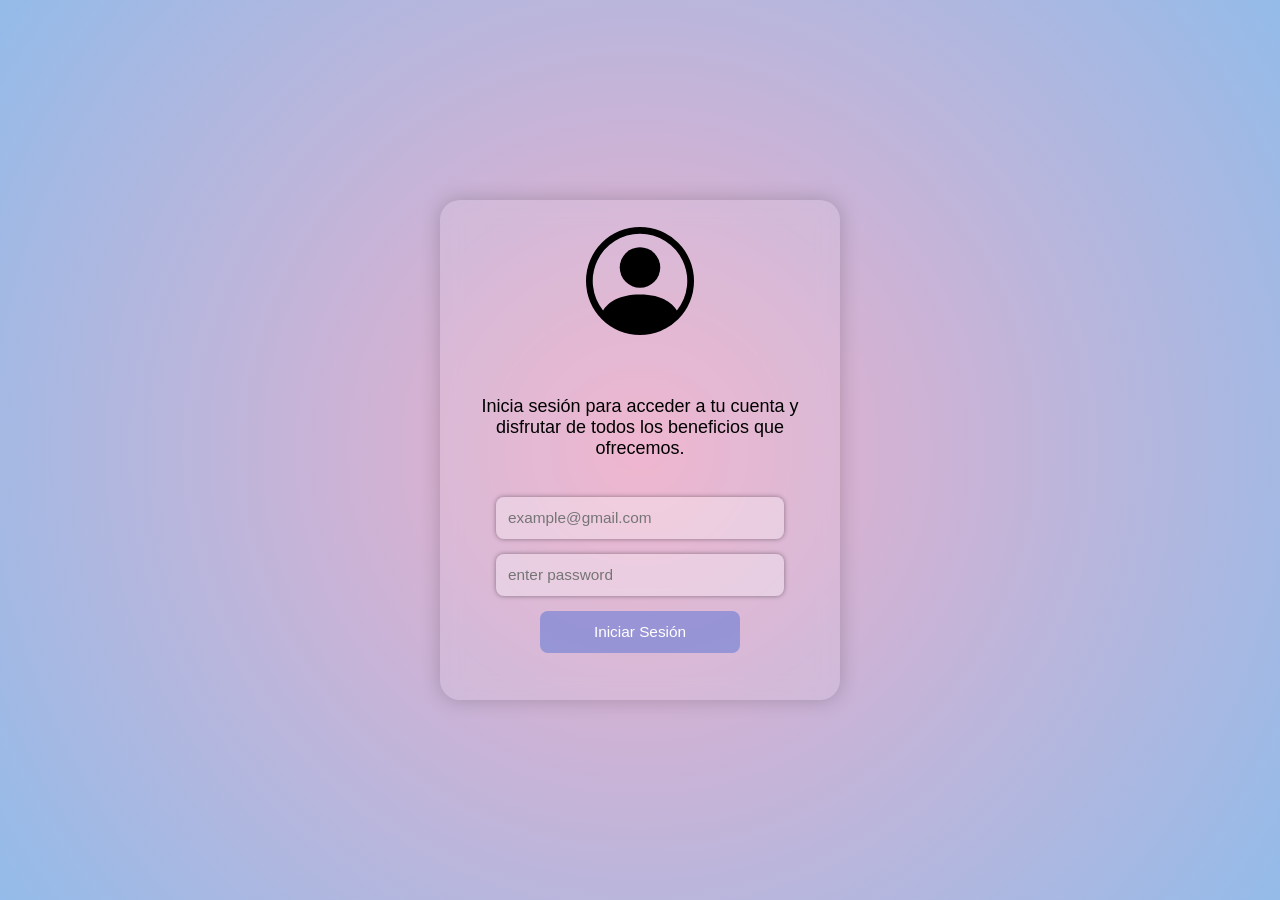
==== login.html @ f87b55ba "feat: :sparkles: Pagina de Login --- El formulario de login incluye dos campos de entrada: uno para " ====
<!DOCTYPE html>
<html lang="en">

<head>
    <meta charset="UTF-8">
    <meta name="viewport" content="width=device-width, initial-scale=1.0">
    <title>Login || Campus land</title>
    <link rel="stylesheet" href="/css//style.css">
</head>

<body>


    <main class="main-login">
        <div class="container">
            <div class="iconos">
                <img src="/imagenes/iconos/user.svg" alt="user-icon">
            </div>
            <div class="informacion">
                <p>Inicia sesión para acceder a tu cuenta y disfrutar de todos los beneficios que ofrecemos.</p>
                <form action="index.html" method="post" class="formulario-login">
                    <input type="email" placeholder="example@gmail.com" required>
                    <input type="password" placeholder="enter password" required>
                    <button type="submit">Iniciar Sesión</button>
                </form>
            </div>
        </div>
    </main>


</body>

</html>
---- css/style.css ----
/* ================== Variables Globales (Opcional pero recomendado) ================== */
:root {
    --glass-bg: rgba(255, 255, 255, 0.1);
    --glass-border: rgba(255, 255, 255, 0.2);
    --shadow: 0 0 clamp(10px, 2vw, 20px) rgba(0, 0, 0, 0.2);
}
html, body {
    scroll-behavior: auto !important; /* Desactiva scroll suave global */
}
body {
    margin: 0;
    min-height: 100vh;
    padding: 0;
    /* Clamp para la fuente base: mín 14px, ideal 1.5vw, máx 18px */
    font-size: clamp(14px, 1.5vw, 18px); 
    font-family: Arial, sans-serif;
    background: #EEAECA;
    background: radial-gradient(circle, rgba(238, 174, 202, 1) 0%, rgba(148, 187, 233, 1) 100%);
    overflow-x: hidden; /* Evita scroll horizontal indeseado */
}

/* ================== Login ========================== */
.main-login {
    display: flex;
    justify-content: center;
    align-items: center;
    width: 100%;
    height: 100%;
    min-height: 100vh;
    padding: clamp(10px, 2vw, 20px); /* Padding de seguridad en bordes */
    box-sizing: border-box;
}

.container {
    display: flex;
    flex-direction: column;
    justify-content: center;
    align-items: center;
    /* Ancho responsive: min 300px, preferido 400px, max 90% del viewport */
    width: clamp(300px, 90vw, 400px); 
    height: auto; /* Mejor auto que fijo para evitar cortes */
    min-height: clamp(300px, 60vh, 500px);
    background-color: var(--glass-bg);
    border-radius: clamp(10px, 2vw, 20px);
    box-shadow: var(--shadow);
    backdrop-filter: blur(10px);
    text-align: center;
    overflow: hidden; /* Contener hijos */
    padding: clamp(10px, 2vw, 20px);
    box-sizing: border-box;
}

.iconos {
    width: clamp(20%, 30%, 40%);
    height: auto;
    margin-bottom: clamp(10px, 2vh, 20px);
}

.iconos img {
    width: 100%;
    height: 100%;
    object-fit: contain;
}

.informacion {
    display: flex;
    flex-direction: column;
    padding: clamp(10px, 3vw, 20px);
    text-align: center;
    width: 100%;
    box-sizing: border-box;
}

.formulario-login {
    display: flex;
    flex-direction: column;
    gap: clamp(10px, 2vh, 15px);
    margin-top: clamp(10px, 3vh, 20px);
    width: clamp(70%, 90%, 100%);
    margin-left: auto;
    margin-right: auto;
    align-items: center;
}

.formulario-login input {
    width: 100%;
    padding: clamp(8px, 1.5vw, 12px);
    border: none;
    border-radius: clamp(4px, 1vw, 8px);
    background-color: rgba(255, 255, 255, 0.3);
    box-shadow: 0 0 5px rgba(0, 0, 0, 0.4);
    /* Fuente responsive dentro del input */
    font-size: clamp(14px, 1.2vw, 16px); 
    box-sizing: border-box;
}

.formulario-login button {
    padding: clamp(8px, 1.5vw, 12px) clamp(15px, 3vw, 25px);
    border: none;
    border-radius: clamp(4px, 1vw, 8px);
    background-color: #6b7dd59b;
    color: white;
    font-size: clamp(14px, 1.2vw, 16px);
    cursor: pointer;
    transition: background-color 0.3s ease;
    width: 100%; /* Botón full width en móviles se ve mejor */
    max-width: 200px;
}

.formulario-login button:hover {
    background-color: #1a10da;
}
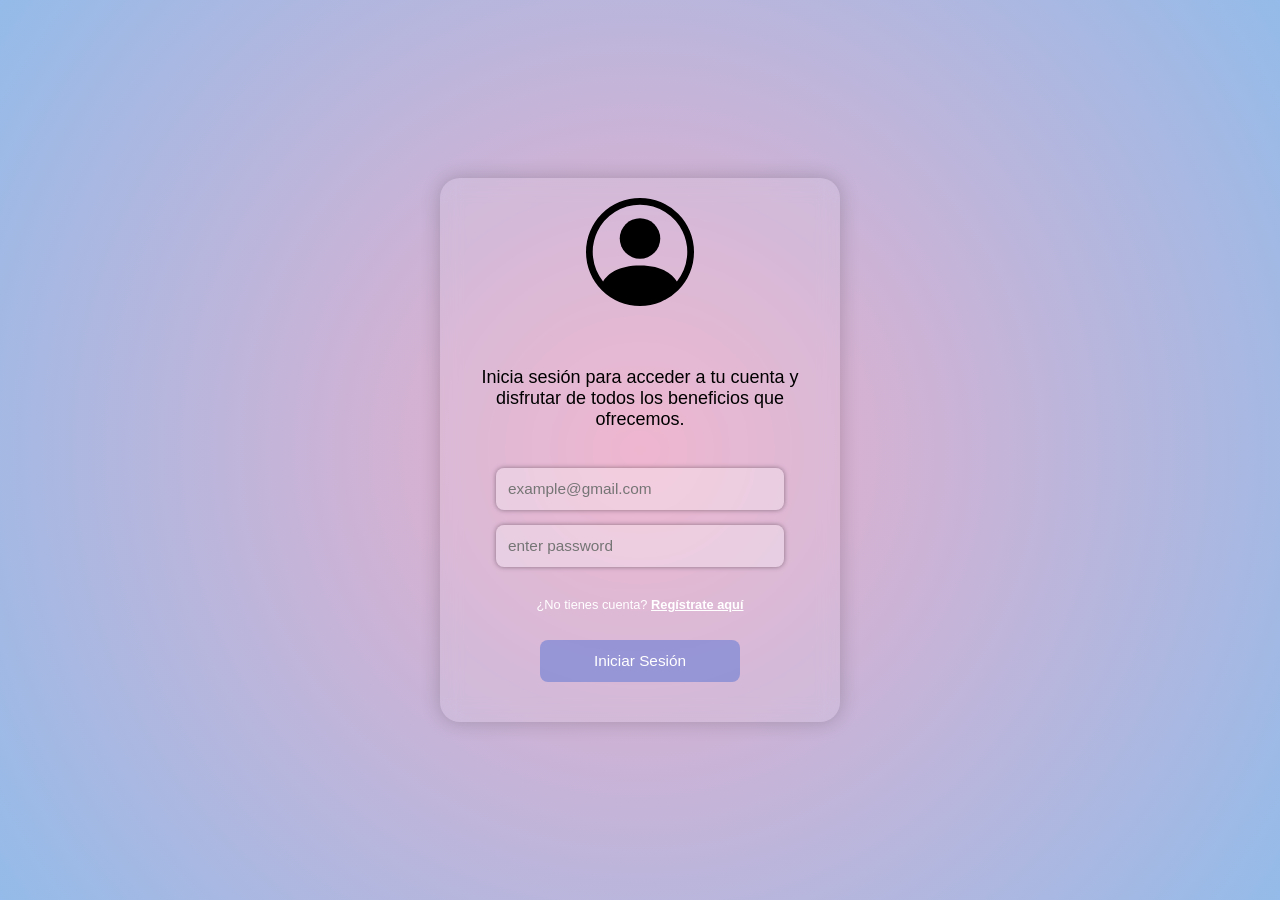
==== commit 920b73af: "feat: :sparkles: nuevo funcionalidad del login Se añade estructura HTML para el modal de registro.  " ====
--- a/login.html
+++ b/login.html
@@ -6,6 +6,7 @@
     <meta name="viewport" content="width=device-width, initial-scale=1.0">
     <title>Login || Campus land</title>
     <link rel="stylesheet" href="/css//style.css">
+    <link rel="stylesheet" href="/css/login.css">
 </head>
 
 <body>
@@ -18,15 +19,34 @@
             </div>
             <div class="informacion">
                 <p>Inicia sesión para acceder a tu cuenta y disfrutar de todos los beneficios que ofrecemos.</p>
-                <form action="index.html" method="post" class="formulario-login">
-                    <input type="email" placeholder="example@gmail.com" required>
-                    <input type="password" placeholder="enter password" required>
+                <form action="index.html" method="post" class="formulario-login" id="formulario-login">
+                    <input type="email" placeholder="example@gmail.com" id="email" required>
+                    <input type="password" placeholder="enter password" id="password" required>
+                    <p style="color: white; font-size: 0.8rem; margin-top: 15px;">
+                        ¿No tienes cuenta? <a href="#" id="btn-abrir-registro" style="color: #fff; font-weight: bold;">Regístrate aquí</a>
+                    </p>
                     <button type="submit">Iniciar Sesión</button>
                 </form>
             </div>
         </div>
+
+
+            
+
+<div class="contenedor-modal" id="modal-registro">
+    <form id="form-registro" class="modal-content">
+        <h2>Crear Cuenta</h2>
+        <input type="text" id="reg-username" placeholder="Nombre de Usuario" required>
+        <input type="text" id="reg-email" placeholder="Correo Electrónico" required>
+        <input type="password" id="reg-password" placeholder="Contraseña" required>
+        <div class="modal_botones">
+            <button type="button" id="btn-cerrar-registro" style="background: #333; color: white;">Cancelar</button>
+            <button type="submit">Registrar</button>
+        </div>
+    </form>
+</div>
     </main>
-
+    <script src="/javascript/login.js"></script>
 
 </body>
 
--- a/css/style.css
+++ b/css/style.css
@@ -109,4 +109,439 @@
 
 .formulario-login button:hover {
     background-color: #1a10da;
+}
+
+
+/* ================== Cabecera Index ================== */
+
+.navbar {
+    width: 100%;
+    background-color: rgba(255, 255, 255, 0.2);
+    color: white;
+    display: flex;
+    justify-content: space-between;
+    align-items: center;
+    padding: clamp(5px, 1vw, 15px);
+    box-shadow: 0 0 10px rgba(0, 0, 0, 0.6);
+    margin-bottom: clamp(1%, 2vh, 3%);
+    box-sizing: border-box;
+    flex-wrap: wrap; /* Permite que los elementos bajen si no caben */
+}
+
+.nav-container {
+    display: flex;
+    align-items: center;
+    gap: 10px;
+}
+
+.nav-links {
+    display: flex;
+    flex-direction: row;
+    list-style: none;
+    gap: clamp(5px, 2vw, 20px);
+    margin: 0;
+    padding: 0;
+    /* Ajuste de margen responsive */
+    margin: clamp(5px, 2vw, 20px); 
+}
+
+.nav-links a {
+    text-decoration: none;
+    color: white;
+    font-weight: bold;
+    display: inline-block;
+    transition: all 0.3s ease;
+    font-size: clamp(14px, 1.5vw, 18px);
+}
+
+.nav-links a:hover {
+    color: #4CAF50;
+    transform: translateY(-2px);
+}
+
+/* --- Estilos del Buscador --- */
+.buscador {
+    display: flex;
+    gap: clamp(2px, 1vw, 5px);
+    border-radius: 50px;
+    margin: 0;
+    align-items: center;
+}
+
+.buscador input {
+    width: clamp(100px, 20vw, 300px);
+    height: clamp(25px, 3vw, 35px);
+    padding: clamp(2px, 1vw, 5px);
+    border: none;
+    border-radius: 4px;
+    font-size: clamp(12px, 1.2vw, 14px);
+}
+
+.buscador button {
+    width: clamp(60px, 10vw, 100px);
+    height: clamp(25px, 3vw, 35px);
+    padding: 2px 5px;
+    background-color: #4CAF50;
+    color: white;
+    border: none;
+    border-radius: 4px;
+    cursor: pointer;
+    font-size: clamp(10px, 1vw, 14px);
+}
+
+/* iconos sociales */
+.iconos-sociales {
+    display: flex;
+    gap: clamp(2px, 1vw, 5px);
+}
+
+.iconos-sociales img {
+    width: clamp(20px, 4vw, 40px);
+    height: auto;
+    cursor: pointer;
+    transition: transform 0.3s ease;
+}
+
+
+
+/* ================== Main Principal ================== */
+
+.main {
+    display: flex;
+    justify-content: center;
+    align-items: flex-start; 
+    width: 100%;
+    height: auto;
+    gap: clamp(10px, 2vw, 20px);
+    flex-wrap: wrap;
+    margin-bottom: clamp(20px, 5vh, 50px);
+    padding: 0 clamp(10px, 2vw, 20px);
+    box-sizing: border-box;
+}
+
+#modificaciones {
+    display: flex;
+    flex-direction: column;
+    justify-content: start;
+    background-color: var(--glass-bg);
+    border-radius: clamp(10px, 2vw, 20px);
+    box-shadow: var(--shadow);
+    backdrop-filter: blur(10px);
+    padding: clamp(10px, 2vw, 20px);
+    width: clamp(300px, 95%, 800px); 
+    height: auto;
+    min-height: clamp(200px, 40vh, 500px);
+    overflow-x: auto;
+}
+
+/* diseño de la tabla */
+.diseño {
+    width: 100%;
+    font-family: 'Segoe UI', Tahoma, Geneva, Verdana, sans-serif;
+    background: var(--glass-bg);
+    backdrop-filter: blur(10px);
+    border-radius: clamp(8px, 1.5vw, 15px);
+    overflow: hidden;
+    color: #1a1a1a;
+    border: 1px solid var(--glass-border);
+    border-collapse: collapse; /* Importante para tablas */
+}
+
+.diseño td {
+    padding: clamp(8px, 1.5vw, 15px);
+    text-align: center;
+    border-bottom: 1px solid rgba(255, 255, 255, 0.1);
+    font-size: clamp(12px, 1.2vw, 16px);
+}
+
+.diseño tr:nth-child(even) {
+    background-color: rgba(255, 255, 255, 0.15);
+}
+
+.diseño tr:hover {
+    background-color: rgba(255, 255, 255, 0.25);
+    transition: background 0.3s ease;
+}
+
+.diseño tr:last-child td {
+    border-bottom: none;
+}
+
+.diseño button {
+    padding: clamp(4px, 0.8vw, 8px) clamp(8px, 1.5vw, 15px);
+    border: none;
+    border-radius: clamp(3px, 0.5vw, 5px);
+    background-color: transparent;
+    color: white;
+    font-size: clamp(12px, 1vw, 14px);
+    cursor: pointer;
+    transition: background-color 0.3s ease;
+}
+
+.diseño button:hover {
+    background-color: rgba(0, 0, 0, 0.4);
+}
+
+/* --- Contenedor Principal (Formulario Modificar) --- */
+.container-principal {
+    display: flex;
+    flex-direction: column;
+    align-items: center;
+    /* Ancho flexible */
+    width: clamp(300px, 90vw, 420px);
+    /* Altura más controlada - similar a como la tenías */
+    height: clamp(450px, 65vh, 550px);
+    max-height: clamp(500px, 75vh, 650px);
+    background-color: var(--glass-bg);
+    border-radius: clamp(10px, 2vw, 20px);
+    backdrop-filter: blur(10px);
+    overflow-y: auto;
+    overflow-x: hidden;
+    scroll-behavior: smooth;
+    scroll-snap-type: y mandatory;
+    border: 1px solid var(--glass-border);
+    margin: 0 auto; /* Centrado */
+}
+.secciones {
+    flex: 0 0 100%;
+    width: 100%;
+    height: 100%;
+    display: flex;
+    flex-direction: column;
+    justify-content: center;
+    align-items: center;
+    scroll-snap-align: start;
+    padding: clamp(15px, 4vw, 25px);
+    box-sizing: border-box;
+}
+
+.btn-scroll {
+    display: inline-block;
+    padding: clamp(4px, 1vw, 8px) clamp(8px, 2vw, 15px);
+    border-radius: clamp(3px, 1vw, 5px);
+    transition: background-color 0.3s ease;
+    font-size: clamp(12px, 1.2vw, 14px);
+}
+
+.btn-scroll:hover {
+    background-color: rgba(0, 0, 0, 0.4);
+}
+
+.formulario-modificar {
+    display: flex;
+    flex-direction: column;
+    gap: clamp(10px, 3vh, 20px);
+    width: 90%;
+    max-width: 350px;
+}
+
+.grupo-input {
+    display: flex;
+    flex-direction: column;
+    gap: clamp(4px, 1vh, 8px);
+    text-align: left;
+    width: 100%;
+}
+
+.grupo-input label {
+    color: white;
+    font-size: clamp(0.75rem, 1.2vw, 0.9rem);
+    font-weight: bold;
+    margin-left: 5px;
+    text-shadow: 1px 1px 2px rgba(0, 0, 0, 0.2);
+}
+
+.input-estilizado,
+.formulario-modificar input {
+    width: 100%;
+    padding: clamp(8px, 1.5vw, 12px);
+    border: 1px solid rgba(255, 255, 255, 0.3);
+    border-radius: clamp(6px, 1.5vw, 10px);
+    background: rgba(255, 255, 255, 0.2);
+    color: #1a1a1a;
+    font-size: clamp(13px, 1.2vw, 15px);
+    outline: none;
+    transition: all 0.3s ease;
+    box-sizing: border-box;
+}
+
+.input-estilizado:focus,
+.formulario-modificar input:focus {
+    background: rgba(255, 255, 255, 0.4);
+    border-color: white;
+    box-shadow: 0 0 10px rgba(255, 255, 255, 0.2);
+}
+
+.btn-actualizar {
+    background: #160584;
+    color: white;
+    padding: clamp(10px, 2vw, 12px);
+    border: none;
+    border-radius: clamp(6px, 1.5vw, 10px);
+    font-weight: bold;
+    cursor: pointer;
+    box-shadow: 0 4px 15px rgba(76, 175, 80, 0.3);
+    transition: transform 0.2s;
+    font-size: clamp(14px, 1.5vw, 16px);
+}
+
+.btn-actualizar:hover {
+    background: #517da0;
+    transform: translateY(-2px);
+}
+
+.btn-cancelar {
+    text-decoration: none;
+    color: white;
+    font-size: clamp(11px, 1.2vw, 13px);
+    opacity: 0.7;
+    margin-top: -5px;
+}
+
+.btn-cancelar:hover {
+    opacity: 1;
+    text-decoration: underline;
+}
+
+
+
+/* ================== Parqueo / Espacios ================== */
+
+#modificaciones1 {
+    display: flex;
+    flex-direction: column;
+    justify-content: start;
+    align-items: center;
+    background-color: var(--glass-bg);
+    border-radius: clamp(10px, 2vw, 20px);
+    box-shadow: var(--shadow);
+    backdrop-filter: blur(10px);
+    padding: clamp(15px, 4vw, 30px);
+    width: clamp(300px, 95%, 1400px);
+    margin: clamp(10px, 3vh, 20px) auto;
+    height: auto;
+    min-height: clamp(300px, 50vh, 400px);
+    overflow-y: auto;
+    overflow-x: hidden;
+    box-sizing: border-box;
+}
+
+.contenedor-espacios {
+    display: grid;
+    /* Responsive Grid: 
+       En escritorio son 5 columnas. 
+       Usamos repeat(auto-fit...) o media queries abajo para cambiar esto */
+    grid-template-columns: repeat(5, 1fr); 
+    gap: clamp(10px, 2vw, 20px);
+    width: 100%;
+    margin-top: clamp(10px, 3vh, 20px);
+}
+
+.espacios {
+    display: flex;
+    flex-direction: column;
+    justify-content: center;
+    align-items: center;
+    width: 100%;
+    height: clamp(80px, 12vh, 120px);
+    background-color: rgba(38, 255, 0, 0.3);
+    border-radius: clamp(8px, 1.5vw, 12px);
+    box-shadow: 0 4px 10px rgba(0, 0, 0, 0.3);
+    transition: transform 0.2s ease, background-color 0.3s ease;
+    padding: clamp(5px, 1.5vw, 15px);
+    box-sizing: border-box;
+    overflow: hidden;
+    border: 1px solid rgba(255, 255, 255, 0.1);
+    text-align: center;
+}
+
+.espacios:hover {
+    transform: translateY(-5px);
+    background-color: rgba(42, 196, 15, 0.5);
+}
+
+.espacios p {
+    margin: clamp(1px, 0.5vh, 3px) 0;
+    font-family: sans-serif;
+    color: #1a1a1a;
+    line-height: 1.2;
+}
+
+.espacios p:first-child {
+    font-weight: bold;
+    font-size: clamp(0.9rem, 1.5vw, 1.1rem);
+}
+
+.espacios p:last-child {
+    font-style: italic;
+    font-size: clamp(0.7rem, 1.2vw, 0.9rem);
+    opacity: 0.8;
+}
+
+/* ================== MEDIA QUERIES ================== */
+
+/* Tablets y pantallas medianas (menos de 900px) */
+@media (max-width: 900px) {
+    .contenedor-espacios {
+        /* Reducimos a 3 columnas */
+        grid-template-columns: repeat(3, 1fr);
+    }
+    
+    .navbar {
+        flex-direction: column;
+        gap: 10px;
+    }
+    
+    .nav-container {
+        width: 100%;
+        justify-content: center;
+    }
+}
+
+/* Móviles (menos de 600px) */
+@media (max-width: 600px) {
+    .main {
+        flex-direction: column;
+        align-items: center;
+    }
+
+    #modificaciones, .container-principal {
+        width: 95%; /* Ocupar casi todo el ancho */
+        margin-bottom: 20px;
+    }
+
+    .contenedor-espacios {
+        /* En móvil, 2 columnas para que sean legibles */
+        grid-template-columns: repeat(2, 1fr);
+    }
+
+    .buscador {
+        width: 100%;
+        justify-content: center;
+    }
+
+    .buscador input {
+        width: 60%;
+    }
+    
+    .iconos-sociales {
+        margin-top: 10px;
+    }
+    
+    .nav-links {
+        flex-wrap: wrap;
+        justify-content: center;
+    }
+}
+
+/* Pantallas muy pequeñas (menos de 350px) */
+@media (max-width: 350px) {
+    .contenedor-espacios {
+        /* 1 sola columna */
+        grid-template-columns: 1fr;
+    }
+    
+    .formulario-login button {
+        width: 100%;
+    }
 }
--- a/css/login.css
+++ b/css/login.css
@@ -0,0 +1,55 @@
+/* Contenedor del modal (oculto por defecto) */
+.contenedor-modal {
+    position: fixed;
+    top: 0;
+    left: 0;
+    width: 100%;
+    height: 100%;
+    background-color: rgba(0, 0, 0, 0.8); /* Fondo oscuro traslúcido */
+    display: flex;
+    justify-content: center;
+    align-items: center;
+    opacity: 0;
+    pointer-events: none;
+    transition: opacity 0.3s ease;
+    z-index: 1000;
+}
+
+/* Estado cuando el modal está abierto */
+.contenedor-modal.activo {
+    opacity: 1;
+    pointer-events: auto;
+}
+
+/* Estilo de la caja del formulario */
+.modal-content {
+    background: rgb(32, 28, 28);
+    padding: 30px;
+    border-radius: 8px;
+    width: 90%;
+    max-width: 400px;
+    display: flex;
+    flex-direction: column;
+    gap: 15px;
+    align-items: center;
+}
+
+.modal-content input {
+    width: 80%;
+    padding: 10px;
+    border-radius: 5px;
+    border: 1px solid #444;
+    background: #333;
+    color: white;
+}
+.modal-content input::placeholder{
+    font-weight: bold;
+}
+.modal-content h2{
+    color: white; 
+    margin-bottom: 20px;
+    text-align: center;
+}
+.modal-content button{
+    border-radius: 5px;
+}
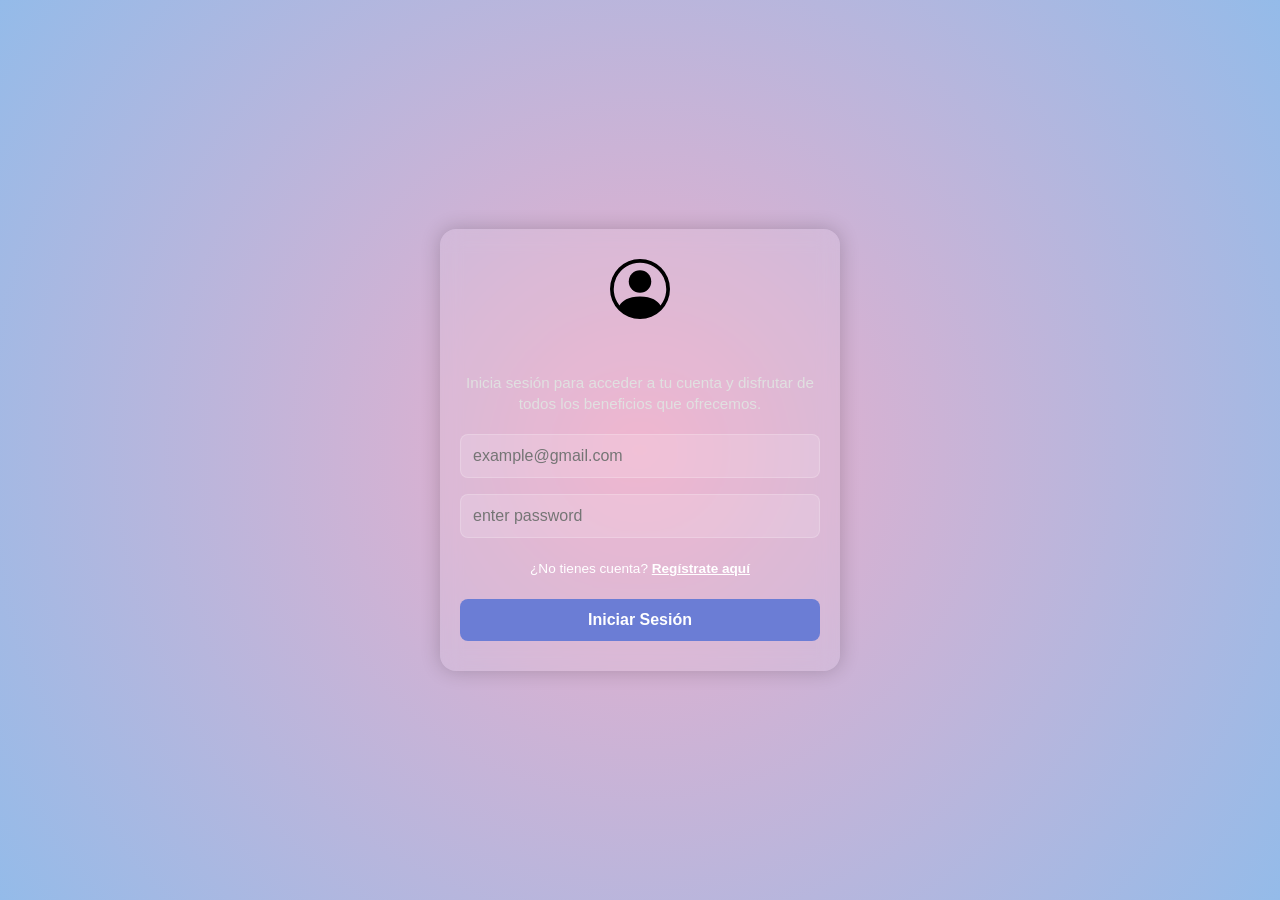
==== commit fae8405b: "feat: :art: Mejoras visuales en el login y refactorización de clases para una mejor modularización." ====
--- a/login.html
+++ b/login.html
@@ -13,7 +13,7 @@
 
 
     <main class="main-login">
-        <div class="container">
+        <div class="container-login">
             <div class="iconos">
                 <img src="/imagenes/iconos/user.svg" alt="user-icon">
             </div>
@@ -22,7 +22,7 @@
                 <form action="index.html" method="post" class="formulario-login" id="formulario-login">
                     <input type="email" placeholder="example@gmail.com" id="email" required>
                     <input type="password" placeholder="enter password" id="password" required>
-                    <p style="color: white; font-size: 0.8rem; margin-top: 15px;">
+                    <p>
                         ¿No tienes cuenta? <a href="#" id="btn-abrir-registro" style="color: #fff; font-weight: bold;">Regístrate aquí</a>
                     </p>
                     <button type="submit">Iniciar Sesión</button>
--- a/css/style.css
+++ b/css/style.css
@@ -5,7 +5,7 @@
     --shadow: 0 0 clamp(10px, 2vw, 20px) rgba(0, 0, 0, 0.2);
 }
 html, body {
-    scroll-behavior: auto !important; /* Desactiva scroll suave global */
+    scroll-behavior: auto !important; 
 }
 body {
     margin: 0;
@@ -19,31 +19,20 @@
     overflow-x: hidden; /* Evita scroll horizontal indeseado */
 }
 
-/* ================== Login ========================== */
-.main-login {
-    display: flex;
-    justify-content: center;
-    align-items: center;
-    width: 100%;
-    height: 100%;
-    min-height: 100vh;
-    padding: clamp(10px, 2vw, 20px); /* Padding de seguridad en bordes */
-    box-sizing: border-box;
-}
 
 .container {
     display: flex;
     flex-direction: column;
     justify-content: center;
     align-items: center;
-    /* Ancho responsive: min 300px, preferido 400px, max 90% del viewport */
     width: clamp(300px, 90vw, 400px); 
-    height: auto; /* Mejor auto que fijo para evitar cortes */
+    height: auto; 
     min-height: clamp(300px, 60vh, 500px);
     background-color: var(--glass-bg);
     border-radius: clamp(10px, 2vw, 20px);
     box-shadow: var(--shadow);
     backdrop-filter: blur(10px);
+    flex: 1 1 300px; 
     text-align: center;
     overflow: hidden; /* Contener hijos */
     padding: clamp(10px, 2vw, 20px);
@@ -62,144 +51,178 @@
     object-fit: contain;
 }
 
-.informacion {
-    display: flex;
-    flex-direction: column;
-    padding: clamp(10px, 3vw, 20px);
-    text-align: center;
-    width: 100%;
-    box-sizing: border-box;
-}
-
-.formulario-login {
-    display: flex;
-    flex-direction: column;
-    gap: clamp(10px, 2vh, 15px);
-    margin-top: clamp(10px, 3vh, 20px);
-    width: clamp(70%, 90%, 100%);
-    margin-left: auto;
-    margin-right: auto;
-    align-items: center;
-}
-
-.formulario-login input {
-    width: 100%;
-    padding: clamp(8px, 1.5vw, 12px);
-    border: none;
-    border-radius: clamp(4px, 1vw, 8px);
-    background-color: rgba(255, 255, 255, 0.3);
-    box-shadow: 0 0 5px rgba(0, 0, 0, 0.4);
-    /* Fuente responsive dentro del input */
-    font-size: clamp(14px, 1.2vw, 16px); 
-    box-sizing: border-box;
-}
-
-.formulario-login button {
-    padding: clamp(8px, 1.5vw, 12px) clamp(15px, 3vw, 25px);
-    border: none;
-    border-radius: clamp(4px, 1vw, 8px);
-    background-color: #6b7dd59b;
-    color: white;
-    font-size: clamp(14px, 1.2vw, 16px);
-    cursor: pointer;
-    transition: background-color 0.3s ease;
-    width: 100%; /* Botón full width en móviles se ve mejor */
-    max-width: 200px;
-}
-
-.formulario-login button:hover {
-    background-color: #1a10da;
-}
-
-
-/* ================== Cabecera Index ================== */
+
+/* ================== Cabecera Index (Rediseñada) ================== */
 
 .navbar {
     width: 100%;
-    background-color: rgba(255, 255, 255, 0.2);
+    /* Efecto cristal realzado */
+    background: rgba(255, 255, 255, 0.1); 
+    backdrop-filter: blur(15px);
+    -webkit-backdrop-filter: blur(15px);
+    border-bottom: 1px solid rgba(255, 255, 255, 0.2);
+    box-shadow: 0 8px 32px 0 rgba(31, 38, 135, 0.15);
+    
     color: white;
     display: flex;
     justify-content: space-between;
     align-items: center;
-    padding: clamp(5px, 1vw, 15px);
-    box-shadow: 0 0 10px rgba(0, 0, 0, 0.6);
-    margin-bottom: clamp(1%, 2vh, 3%);
-    box-sizing: border-box;
-    flex-wrap: wrap; /* Permite que los elementos bajen si no caben */
+    padding: clamp(10px, 1.5vw, 20px) clamp(15px, 3vw, 40px);
+    margin-bottom: clamp(15px, 4vh, 35px);
+    box-sizing: border-box;
+    gap: 15px;
+    flex-wrap: wrap; 
 }
 
 .nav-container {
     display: flex;
     align-items: center;
-    gap: 10px;
+    gap: clamp(15px, 2vw, 30px);
+}
+
+.logo {
+    font-size: clamp(1.5rem, 2.5vw, 2.2rem);
+    font-weight: 800;
+    margin: 0;
+    letter-spacing: -1px;
 }
 
 .nav-links {
     display: flex;
     flex-direction: row;
     list-style: none;
-    gap: clamp(5px, 2vw, 20px);
+    gap: clamp(10px, 1.8vw, 25px);
     margin: 0;
     padding: 0;
-    /* Ajuste de margen responsive */
-    margin: clamp(5px, 2vw, 20px); 
 }
 
 .nav-links a {
     text-decoration: none;
-    color: white;
-    font-weight: bold;
+    color: rgba(255, 255, 255, 0.8);
+    font-weight: 500;
     display: inline-block;
+    transition: all 0.3s cubic-bezier(0.4, 0, 0.2, 1);
+    font-size: clamp(13px, 1.2vw, 16px);
+    text-transform: capitalize;
+    position: relative;
+}
+
+/* Línea animada sutil debajo de los links al pasar el cursor */
+.nav-links a::after {
+    content: '';
+    position: absolute;
+    width: 0;
+    height: 2px;
+    bottom: -4px;
+    left: 0;
+    background-color: #4CAF50;
+    transition: width 0.3s ease;
+}
+
+.nav-links a:hover {
+    color: #ffffff;
+    transform: translateY(-1px);
+}
+
+.nav-links a:hover::after {
+    width: 100%;
+}
+
+/* --- Rediseño del Buscador Estilo Cápsula --- */
+.buscador {
+    display: flex;
+    align-items: center;
+    position: relative;
+    background: rgba(255, 255, 255, 0.15);
+    border: 1px solid rgba(255, 255, 255, 0.25);
+    border-radius: 50px; /* Cápsula perfecta */
+    padding: 4px;
+    box-sizing: border-box;
+    transition: all 0.4s cubic-bezier(0.4, 0, 0.2, 1);
+    box-shadow: inset 0 2px 4px rgba(0, 0, 0, 0.05);
+}
+
+/* Animación de iluminación al hacer clic */
+.buscador:focus-within {
+    background: rgba(255, 255, 255, 0.25);
+    border-color: rgba(76, 175, 80, 0.7);
+    box-shadow: 0 0 15px rgba(76, 175, 80, 0.3), inset 0 2px 4px rgba(0, 0, 0, 0.02);
+    transform: scale(1.02);
+}
+
+.buscador input {
+    width: clamp(140px, 18vw, 280px);
+    height: clamp(30px, 3.5vw, 38px);
+    padding: 0 15px;
+    background: transparent; /* Transparente para usar el fondo de la cápsula */
+    border: none;
+    outline: none;
+    color: white;
+    font-size: clamp(12px, 1.1vw, 14px);
+}
+
+.buscador input::placeholder {
+    color: rgba(255, 255, 255, 0.6);
+}
+
+.buscador button {
+    height: clamp(26px, 3vw, 32px);
+    padding: 0 clamp(12px, 1.5vw, 20px);
+    background-color: #4CAF50;
+    color: white;
+    border: none;
+    border-radius: 50px; /* Redondeado de cápsula interna */
+    cursor: pointer;
+    font-size: clamp(11px, 1vw, 13px);
+    font-weight: 600;
     transition: all 0.3s ease;
-    font-size: clamp(14px, 1.5vw, 18px);
-}
-
-.nav-links a:hover {
-    color: #4CAF50;
-    transform: translateY(-2px);
-}
-
-/* --- Estilos del Buscador --- */
-.buscador {
-    display: flex;
-    gap: clamp(2px, 1vw, 5px);
-    border-radius: 50px;
-    margin: 0;
-    align-items: center;
-}
-
-.buscador input {
-    width: clamp(100px, 20vw, 300px);
-    height: clamp(25px, 3vw, 35px);
-    padding: clamp(2px, 1vw, 5px);
-    border: none;
-    border-radius: 4px;
-    font-size: clamp(12px, 1.2vw, 14px);
-}
-
-.buscador button {
-    width: clamp(60px, 10vw, 100px);
-    height: clamp(25px, 3vw, 35px);
-    padding: 2px 5px;
-    background-color: #4CAF50;
-    color: white;
-    border: none;
-    border-radius: 4px;
-    cursor: pointer;
-    font-size: clamp(10px, 1vw, 14px);
-}
-
-/* iconos sociales */
+    display: flex;
+    align-items: center;
+    justify-content: center;
+    box-shadow: 0 2px 6px rgba(76, 175, 80, 0.4);
+}
+
+.buscador button:hover {
+    background-color: #4387a0;
+    box-shadow: 0 4px 12px rgba(76, 163, 175, 0.6);
+    transform: scale(1.03);
+}
+
+/* --- Iconos Sociales Modernizados --- */
 .iconos-sociales {
     display: flex;
-    gap: clamp(2px, 1vw, 5px);
+    gap: clamp(10px, 1vw, 15px);
+    align-items: center;
+}
+
+.iconos-sociales a {
+    display: flex;
+    align-items: center;
+    justify-content: center;
+    width: clamp(32px, 3.5vw, 42px);
+    height: clamp(32px, 3.5vw, 42px);
+    border-radius: 50%;
+    background: rgba(255, 255, 255, 0.1);
+    border: 1px solid rgba(255, 255, 255, 0.15);
+    transition: all 0.3s cubic-bezier(0.4, 0, 0.2, 1);
 }
 
 .iconos-sociales img {
-    width: clamp(20px, 4vw, 40px);
+    width: 50%; 
     height: auto;
-    cursor: pointer;
-    transition: transform 0.3s ease;
+    filter: invert(1); 
+    opacity: 0.8;
+    transition: all 0.3s ease;
+}
+
+.iconos-sociales a:hover {
+    background: rgba(255, 255, 255, 0.25);
+    border-color: rgba(255, 255, 255, 0.5);
+    transform: translateY(-3px) scale(1.05);
+}
+
+.iconos-sociales a:hover img {
+    opacity: 1;
 }
 
 
@@ -211,29 +234,13 @@
     justify-content: center;
     align-items: flex-start; 
     width: 100%;
-    height: auto;
-    gap: clamp(10px, 2vw, 20px);
-    flex-wrap: wrap;
-    margin-bottom: clamp(20px, 5vh, 50px);
-    padding: 0 clamp(10px, 2vw, 20px);
-    box-sizing: border-box;
-}
-
-#modificaciones {
-    display: flex;
-    flex-direction: column;
-    justify-content: start;
-    background-color: var(--glass-bg);
-    border-radius: clamp(10px, 2vw, 20px);
-    box-shadow: var(--shadow);
-    backdrop-filter: blur(10px);
-    padding: clamp(10px, 2vw, 20px);
-    width: clamp(300px, 95%, 800px); 
-    height: auto;
-    min-height: clamp(200px, 40vh, 500px);
-    overflow-x: auto;
-}
-
+    max-width: 1400px; 
+    margin: 0 auto clamp(20px, 5vh, 50px) auto; 
+    padding: 0 clamp(15px, 3vw, 30px);
+    gap: clamp(15px, 2.5vw, 30px); 
+    flex-wrap: wrap; 
+    box-sizing: border-box;
+}
 /* diseño de la tabla */
 .diseño {
     width: 100%;
@@ -477,71 +484,3 @@
     font-size: clamp(0.7rem, 1.2vw, 0.9rem);
     opacity: 0.8;
 }
-
-/* ================== MEDIA QUERIES ================== */
-
-/* Tablets y pantallas medianas (menos de 900px) */
-@media (max-width: 900px) {
-    .contenedor-espacios {
-        /* Reducimos a 3 columnas */
-        grid-template-columns: repeat(3, 1fr);
-    }
-    
-    .navbar {
-        flex-direction: column;
-        gap: 10px;
-    }
-    
-    .nav-container {
-        width: 100%;
-        justify-content: center;
-    }
-}
-
-/* Móviles (menos de 600px) */
-@media (max-width: 600px) {
-    .main {
-        flex-direction: column;
-        align-items: center;
-    }
-
-    #modificaciones, .container-principal {
-        width: 95%; /* Ocupar casi todo el ancho */
-        margin-bottom: 20px;
-    }
-
-    .contenedor-espacios {
-        /* En móvil, 2 columnas para que sean legibles */
-        grid-template-columns: repeat(2, 1fr);
-    }
-
-    .buscador {
-        width: 100%;
-        justify-content: center;
-    }
-
-    .buscador input {
-        width: 60%;
-    }
-    
-    .iconos-sociales {
-        margin-top: 10px;
-    }
-    
-    .nav-links {
-        flex-wrap: wrap;
-        justify-content: center;
-    }
-}
-
-/* Pantallas muy pequeñas (menos de 350px) */
-@media (max-width: 350px) {
-    .contenedor-espacios {
-        /* 1 sola columna */
-        grid-template-columns: 1fr;
-    }
-    
-    .formulario-login button {
-        width: 100%;
-    }
-}
--- a/css/login.css
+++ b/css/login.css
@@ -1,11 +1,114 @@
-/* Contenedor del modal (oculto por defecto) */
+/* ================== Login General ========================== */
+.main-login {
+    display: flex;
+    justify-content: center;
+    align-items: center;
+    width: 100%;
+    min-height: 100vh;
+    padding: 20px;
+    box-sizing: border-box;
+}
+
+.container-login {
+    display: flex;
+    flex-direction: column;
+    align-items: center;
+    width: 100%;
+    max-width: 400px; /* Evita que se haga gigante en pantallas grandes */
+    background-color: var(--glass-bg, rgba(255, 255, 255, 0.1));
+    border-radius: 16px;
+    box-shadow: var(--shadow, 0 8px 32px rgba(0, 0, 0, 0.3));
+    backdrop-filter: blur(10px);
+    -webkit-backdrop-filter: blur(10px);
+    text-align: center;
+    overflow: hidden;
+    padding: 30px 20px;
+    box-sizing: border-box;
+}
+
+/* Icono de usuario */
+.iconos img {
+    width: 60px;
+    height: 60px;
+    margin-bottom: 15px;
+}
+
+.informacion {
+    width: 100%;
+    color: #fff;
+}
+
+.informacion p {
+    font-size: 0.95rem;
+    line-height: 1.4;
+    margin-bottom: 20px;
+    color: #e0e0e0;
+}
+
+/* Formulario */
+.formulario-login {
+    display: flex;
+    flex-direction: column;
+    gap: 16px;
+    width: 100%;
+}
+
+/* Inputs unificados (Login y Modal) */
+.formulario-login input,
+.modal-content input {
+    width: 100%; /* Ahora ocupan el ancho real del contenedor */
+    padding: 12px;
+    border: 1px solid rgba(255, 255, 255, 0.2);
+    border-radius: 8px;
+    background-color: rgba(255, 255, 255, 0.15);
+    color: white;
+    font-size: 1rem; 
+    box-sizing: border-box;
+    transition: all 0.3s ease;
+}
+
+.formulario-login input:focus,
+.modal-content input:focus {
+    background-color: rgba(255, 255, 255, 0.25);
+    outline: none;
+    border-color: #6b7dd5;
+}
+
+/* Texto de registro abajo */
+.formulario-login p {
+    color: white;
+    font-size: 0.85rem;
+    margin: 5px 0;
+}
+
+/* Botones genéricos */
+.formulario-login button,
+.modal_botones button {
+    width: 100%;
+    padding: 12px;
+    border: none;
+    border-radius: 8px;
+    background-color: #6b7dd5;
+    color: white;
+    font-size: 1rem;
+    font-weight: bold;
+    cursor: pointer;
+    transition: background-color 0.3s ease;
+}
+
+.formulario-login button:hover,
+.modal_botones button:not(#btn-cerrar-registro):hover {
+    background-color: #1a10da;
+}
+
+/* ================== Modal ========================== */
 .contenedor-modal {
     position: fixed;
     top: 0;
     left: 0;
     width: 100%;
     height: 100%;
-    background-color: rgba(0, 0, 0, 0.8); /* Fondo oscuro traslúcido */
+    background-color: rgba(0, 0, 0, 0.7);
     display: flex;
     justify-content: center;
     align-items: center;
@@ -13,43 +116,49 @@
     pointer-events: none;
     transition: opacity 0.3s ease;
     z-index: 1000;
+    padding: 20px; /* Margen de seguridad para móviles */
+    box-sizing: border-box;
 }
 
-/* Estado cuando el modal está abierto */
 .contenedor-modal.activo {
     opacity: 1;
     pointer-events: auto;
 }
 
-/* Estilo de la caja del formulario */
 .modal-content {
-    background: rgb(32, 28, 28);
-    padding: 30px;
-    border-radius: 8px;
-    width: 90%;
-    max-width: 400px;
+    background: #1e1e1e;
+    padding: 30px 24px;
+    border-radius: 16px;
+    width: 100%;
+    max-width: 400px; /* Mismo tamaño max que el login para consistencia */
     display: flex;
     flex-direction: column;
-    gap: 15px;
-    align-items: center;
+    gap: 16px;
+    box-shadow: 0 10px 25px rgba(0,0,0,0.5);
+    box-sizing: border-box;
 }
 
-.modal-content input {
-    width: 80%;
-    padding: 10px;
-    border-radius: 5px;
-    border: 1px solid #444;
+.modal-content h2 {
+    color: white;
+    margin: 0 0 10px 0;
+    text-align: center;
+    font-size: 1.5rem;
+}
+
+/* Contenedor de botones del Modal */
+.modal_botones {
+    display: flex;
+    gap: 12px;
+    width: 100%;
+    margin-top: 8px;
+}
+
+#btn-cerrar-registro {
     background: #333;
+    color: #ccc;
+}
+
+#btn-cerrar-registro:hover {
+    background: #444;
     color: white;
-}
-.modal-content input::placeholder{
-    font-weight: bold;
-}
-.modal-content h2{
-    color: white; 
-    margin-bottom: 20px;
-    text-align: center;
-}
-.modal-content button{
-    border-radius: 5px;
 }
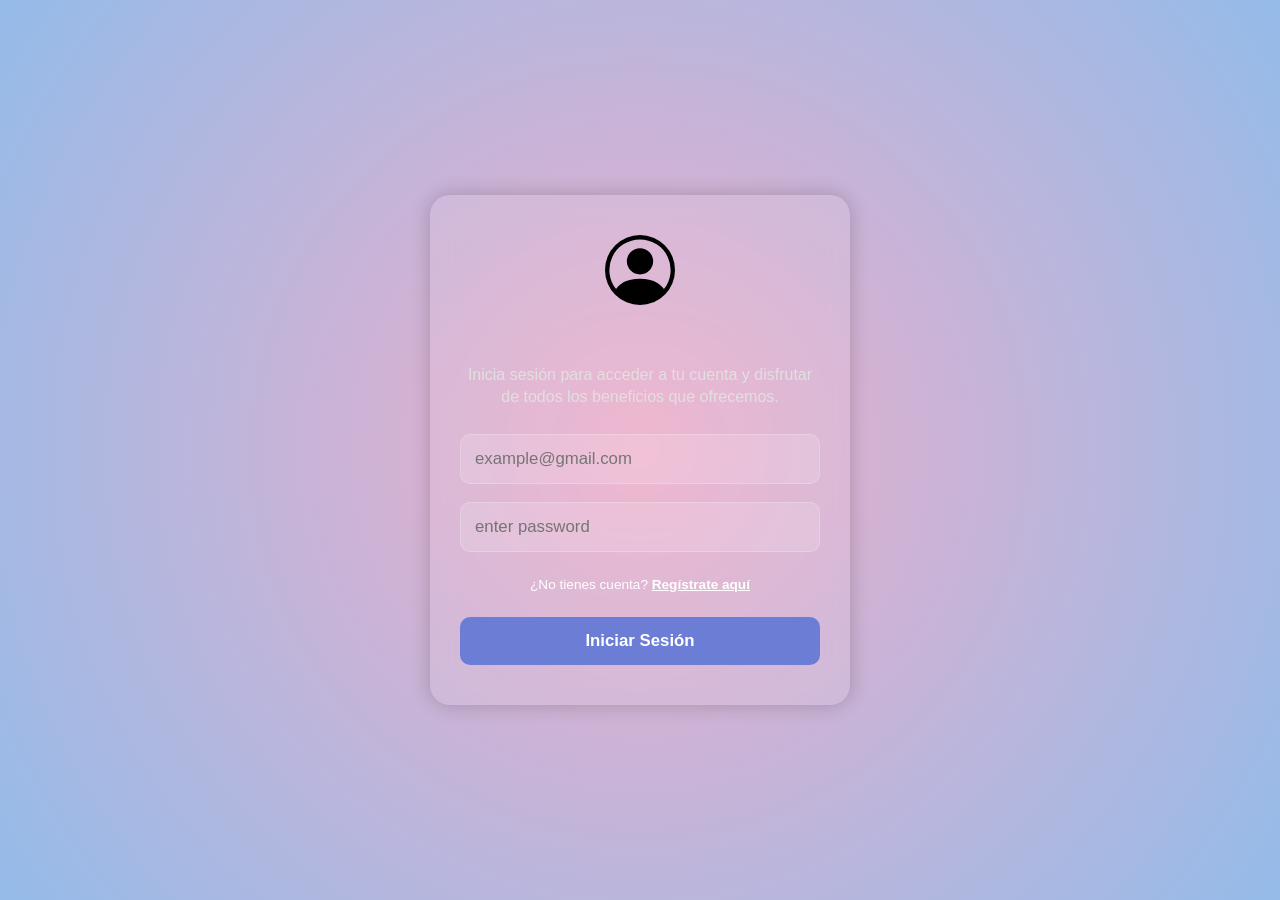
==== commit 078f9860: "feat: :art: se mejoro el responsive del login y se mantiene con el mismo diseño" ====
--- a/login.html
+++ b/login.html
@@ -23,28 +23,27 @@
                     <input type="email" placeholder="example@gmail.com" id="email" required>
                     <input type="password" placeholder="enter password" id="password" required>
                     <p>
-                        ¿No tienes cuenta? <a href="#" id="btn-abrir-registro" style="color: #fff; font-weight: bold;">Regístrate aquí</a>
+                        ¿No tienes cuenta? <a href="#" id="btn-abrir-registro"
+                            style="color: #fff; font-weight: bold;">Regístrate aquí</a>
                     </p>
                     <button type="submit">Iniciar Sesión</button>
                 </form>
             </div>
         </div>
 
-
-            
-
-<div class="contenedor-modal" id="modal-registro">
-    <form id="form-registro" class="modal-content">
-        <h2>Crear Cuenta</h2>
-        <input type="text" id="reg-username" placeholder="Nombre de Usuario" required>
-        <input type="text" id="reg-email" placeholder="Correo Electrónico" required>
-        <input type="password" id="reg-password" placeholder="Contraseña" required>
-        <div class="modal_botones">
-            <button type="button" id="btn-cerrar-registro" style="background: #333; color: white;">Cancelar</button>
-            <button type="submit">Registrar</button>
+        <!-- El modal se mantiene con la misma jerarquía estructural -->
+        <div class="contenedor-modal" id="modal-registro">
+            <form id="form-registro" class="modal-content">
+                <h2>Crear Cuenta</h2>
+                <input type="text" id="reg-username" placeholder="Nombre de Usuario" required>
+                <input type="text" id="reg-email" placeholder="Correo Electrónico" required>
+                <input type="password" id="reg-password" placeholder="Contraseña" required>
+                <div class="modal_botones">
+                    <button type="button" id="btn-cerrar-registro">Cancelar</button>
+                    <button type="submit">Registrar</button>
+                </div>
+            </form>
         </div>
-    </form>
-</div>
     </main>
     <script src="/javascript/login.js"></script>
 
--- a/css/login.css
+++ b/css/login.css
@@ -5,7 +5,7 @@
     align-items: center;
     width: 100%;
     min-height: 100vh;
-    padding: 20px;
+    padding: clamp(10px, 4vw, 30px);
     box-sizing: border-box;
 }
 
@@ -14,23 +14,23 @@
     flex-direction: column;
     align-items: center;
     width: 100%;
-    max-width: 400px; /* Evita que se haga gigante en pantallas grandes */
+    max-width: clamp(280px, 85vw, 420px); 
     background-color: var(--glass-bg, rgba(255, 255, 255, 0.1));
-    border-radius: 16px;
+    border-radius: clamp(12px, 2vw, 20px);
     box-shadow: var(--shadow, 0 8px 32px rgba(0, 0, 0, 0.3));
     backdrop-filter: blur(10px);
     -webkit-backdrop-filter: blur(10px);
     text-align: center;
     overflow: hidden;
-    padding: 30px 20px;
+    padding: clamp(20px, 5vw, 40px) clamp(15px, 4vw, 30px);
     box-sizing: border-box;
 }
 
 /* Icono de usuario */
 .iconos img {
-    width: 60px;
-    height: 60px;
-    margin-bottom: 15px;
+    width: clamp(50px, 8vw, 70px);
+    height: clamp(50px, 8vw, 70px);
+    margin-bottom: clamp(10px, 2vw, 20px);
 }
 
 .informacion {
@@ -39,9 +39,9 @@
 }
 
 .informacion p {
-    font-size: 0.95rem;
+    font-size: clamp(0.85rem, 1.2vw + 0.5rem, 1rem);
     line-height: 1.4;
-    margin-bottom: 20px;
+    margin-bottom: clamp(15px, 3vw, 25px);
     color: #e0e0e0;
 }
 
@@ -49,20 +49,20 @@
 .formulario-login {
     display: flex;
     flex-direction: column;
-    gap: 16px;
+    gap: clamp(12px, 2vh, 18px);
     width: 100%;
 }
 
-/* Inputs unificados (Login y Modal) */
+/* Inputs unificados con escalado fluido */
 .formulario-login input,
 .modal-content input {
-    width: 100%; /* Ahora ocupan el ancho real del contenedor */
-    padding: 12px;
+    width: 100%; 
+    padding: clamp(10px, 1.5vw, 14px);
     border: 1px solid rgba(255, 255, 255, 0.2);
-    border-radius: 8px;
+    border-radius: clamp(6px, 1vw, 10px);
     background-color: rgba(255, 255, 255, 0.15);
     color: white;
-    font-size: 1rem; 
+    font-size: clamp(0.9rem, 1vw + 0.5rem, 1.05rem); 
     box-sizing: border-box;
     transition: all 0.3s ease;
 }
@@ -74,23 +74,22 @@
     border-color: #6b7dd5;
 }
 
-/* Texto de registro abajo */
 .formulario-login p {
     color: white;
-    font-size: 0.85rem;
+    font-size: clamp(0.75rem, 1vw + 0.4rem, 0.85rem);
     margin: 5px 0;
 }
 
-/* Botones genéricos */
+/* Botones con escalado fluido */
 .formulario-login button,
 .modal_botones button {
     width: 100%;
-    padding: 12px;
+    padding: clamp(10px, 1.5vw, 14px);
     border: none;
-    border-radius: 8px;
+    border-radius: clamp(6px, 1vw, 10px);
     background-color: #6b7dd5;
     color: white;
-    font-size: 1rem;
+    font-size: clamp(0.9rem, 1vw + 0.5rem, 1.05rem);
     font-weight: bold;
     cursor: pointer;
     transition: background-color 0.3s ease;
@@ -101,7 +100,7 @@
     background-color: #1a10da;
 }
 
-/* ================== Modal ========================== */
+/* ================== Modal 100% Adaptativo ========================== */
 .contenedor-modal {
     position: fixed;
     top: 0;
@@ -116,7 +115,7 @@
     pointer-events: none;
     transition: opacity 0.3s ease;
     z-index: 1000;
-    padding: 20px; /* Margen de seguridad para móviles */
+    padding: clamp(10px, 4vw, 30px); 
     box-sizing: border-box;
 }
 
@@ -127,30 +126,30 @@
 
 .modal-content {
     background: #1e1e1e;
-    padding: 30px 24px;
-    border-radius: 16px;
+    padding: clamp(20px, 5vw, 40px) clamp(15px, 4vw, 30px);
+    border-radius: clamp(12px, 2vw, 20px);
     width: 100%;
-    max-width: 400px; /* Mismo tamaño max que el login para consistencia */
+    max-width: clamp(280px, 85vw, 420px); 
     display: flex;
     flex-direction: column;
-    gap: 16px;
+    gap: clamp(12px, 2vh, 18px);
     box-shadow: 0 10px 25px rgba(0,0,0,0.5);
     box-sizing: border-box;
 }
 
 .modal-content h2 {
     color: white;
-    margin: 0 0 10px 0;
+    margin: 0 0 5px 0;
     text-align: center;
-    font-size: 1.5rem;
+    font-size: clamp(1.25rem, 2vw + 0.5rem, 1.6rem);
 }
 
 /* Contenedor de botones del Modal */
 .modal_botones {
     display: flex;
-    gap: 12px;
+    gap: clamp(8px, 1.5vw, 14px);
     width: 100%;
-    margin-top: 8px;
+    margin-top: 5px;
 }
 
 #btn-cerrar-registro {
